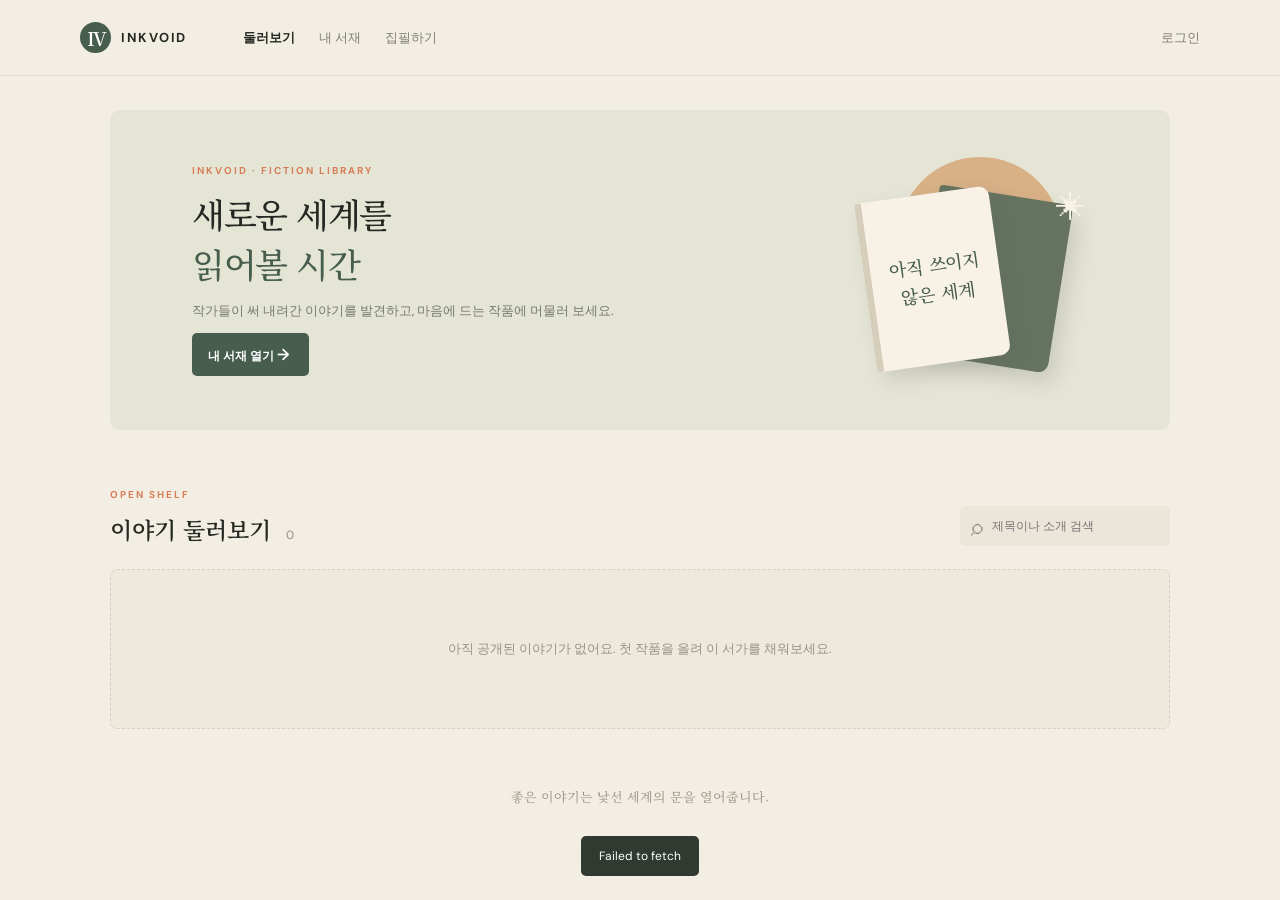
==== frontend/index.html @ 1059f3dc "Initial INKVOID writing site" ====
<!doctype html>
<html lang="ko">
<head>
  <meta charset="utf-8">
  <meta name="viewport" content="width=device-width,initial-scale=1">
  <meta name="theme-color" content="#f3eee4">
  <title>INKVOID — Stories in the dark</title>
  <link rel="preconnect" href="https://fonts.googleapis.com">
  <link rel="preconnect" href="https://fonts.gstatic.com" crossorigin>
  <link href="https://fonts.googleapis.com/css2?family=DM+Sans:wght@400;500;600;700&family=Noto+Serif+KR:wght@400;500;600;700&display=swap" rel="stylesheet">
  <link rel="stylesheet" href="style.css">
</head>
<body>
  <header class="topbar">
    <a class="brand" href="#" onclick="showExplore();return false"><span class="brand-mark">IV</span><span>INKVOID</span></a>
    <nav><button class="nav-link active" id="exploreNav" onclick="showExplore()">둘러보기</button><button class="nav-link" id="libraryNav" onclick="showLibrary()">내 서재</button><button class="nav-link" onclick="newWork()">집필하기</button></nav>
    <div class="account"><span id="userName"></span><button class="quiet-button" id="loginButton" onclick="showLogin()">로그인</button><button class="quiet-button" id="logoutButton" onclick="logout()" hidden>로그아웃</button></div>
  </header>
  <main>
    <section id="explorePage" class="page">
      <div class="hero explore-hero"><div><p class="eyebrow">INKVOID · FICTION LIBRARY</p><h1>새로운 세계를<br><em>읽어볼 시간</em></h1><p class="hero-copy">작가들이 써 내려간 이야기를 발견하고, 마음에 드는 작품에 머물러 보세요.</p><button class="primary-button" onclick="showLibrary()">내 서재 열기 <span>→</span></button></div><div class="hero-art" aria-hidden="true"><div class="sun"></div><div class="book book-back"></div><div class="book book-front"><span>아직 쓰이지<br>않은 세계</span></div><span class="spark spark-one">✳</span><span class="spark spark-two">✦</span></div></div>
      <div class="library-head"><div><p class="eyebrow">OPEN SHELF</p><h2>이야기 둘러보기 <span id="publicCount">0</span></h2></div><div class="library-tools"><label class="searchbox"><span>⌕</span><input id="exploreSearch" placeholder="제목이나 소개 검색" oninput="renderExplore()"></label></div></div>
      <div id="publicGrid" class="work-grid"><div class="empty-state">이야기를 불러오는 중…</div></div>
      <footer class="footnote">좋은 이야기는 낯선 세계의 문을 열어줍니다.</footer>
    </section>

    <section id="libraryPage" class="page" hidden>
      <div class="hero"><div><p class="eyebrow">YOUR WRITING ROOM</p><h1>이야기가 자라는<br><em>나만의 서재</em></h1><p class="hero-copy">떠오른 문장을 붙잡고, 한 장씩 이야기를 완성해 보세요.</p></div><div class="hero-art" aria-hidden="true"><div class="sun"></div><div class="book book-back"></div><div class="book book-front"><span>오늘의<br>첫 문장</span></div><span class="spark spark-one">✳</span><span class="spark spark-two">✦</span></div></div>
      <div class="library-head"><div><p class="eyebrow">LIBRARY</p><h2>작품 서재 <span id="workCount">0</span></h2></div><div class="library-tools"><label class="searchbox"><span>⌕</span><input id="searchInput" placeholder="작품 제목 검색" oninput="renderLibrary()"></label><button class="primary-button" onclick="newWork()"><span>＋</span> 새 작품</button></div></div>
      <div id="workGrid" class="work-grid"><div class="empty-state">서재를 불러오는 중…</div></div>
      <footer class="footnote">천천히 써도 괜찮아요. 이야기는 자기만의 속도로 자랍니다.</footer>
    </section>

    <section id="readerPage" class="page reader-page" hidden>
      <div class="reader-top"><button class="back-link" onclick="showExplore()">← 둘러보기</button><span class="eyebrow">INKVOID READER</span></div>
      <div class="reader-heading"><p class="eyebrow" id="readerAuthor"></p><h1 id="readerTitle"></h1><p id="readerSummary"></p></div>
      <div class="reader-layout"><aside class="reader-chapters"><p class="eyebrow">CONTENTS</p><h3>목차</h3><div id="readerChapterList"></div></aside><article class="reader-paper"><p class="eyebrow" id="readerOrdinal"></p><h2 id="readerChapterTitle"></h2><div id="readerBody" class="reader-body"></div><div class="reader-pagination"><button class="secondary-button" id="previousChapter" onclick="moveChapter(-1)">← 이전 회차</button><button class="primary-button" id="nextChapter" onclick="moveChapter(1)">다음 회차 →</button></div></article></div>
    </section>

    <section id="editorPage" class="page editor-page" hidden>
      <div class="editor-top"><button class="back-link" onclick="showLibrary()">← 서재로</button><div class="save-state"><span class="save-dot"></span><span id="saveStatus">저장됨</span></div><button class="primary-button save-button" onclick="saveWork(true)">저장하기</button></div>
      <div class="editor-heading"><div><p class="eyebrow">WRITING DESK</p><input id="workTitle" class="work-title-input" placeholder="작품 제목" maxlength="200"><input id="workSummary" class="summary-input" placeholder="짧은 소개를 적어 보세요"></div><div class="word-stat"><strong id="wordCount">0</strong><span>글자</span></div></div>
      <div class="editor-layout">
        <aside class="chapter-panel"><div class="panel-heading"><div><p class="eyebrow">MANUSCRIPT</p><h3>목차</h3></div><button class="icon-button" aria-label="회차 추가" title="회차 추가" onclick="addChapter()">＋</button></div><div id="chapterList" class="chapter-list"></div><div class="chapter-tip">회차를 선택해 이야기를 이어 써보세요.</div></aside>
        <section class="writing-panel"><div class="writing-meta"><span id="chapterOrdinal">CHAPTER 01</span><span>·</span><span>초안</span></div><input id="chapterTitle" class="chapter-title-input" placeholder="이번 장의 제목"><textarea id="chapterBody" class="chapter-body" placeholder="이야기의 첫 문장을 적어 보세요.&#10;&#10;여기서는 당신의 상상력이 주인공입니다."></textarea><div class="editor-footer"><span>자동 저장 켜짐</span><span id="lastSaved"></span></div></section>
      </div>
    </section>

    <section id="loginPage" class="page login-page" hidden><button class="back-link" onclick="showExplore()">← 둘러보기</button><div class="login-card"><div class="brand-mark large">IV</div><p class="eyebrow">INKVOID WRITER</p><h1>다시, 이야기 속으로</h1><p>로그인해서 작품을 이어 써보세요.</p><label>닉네임<input id="loginNickname" maxlength="20" placeholder="닉네임"></label><label>비밀번호<input id="loginPassword" type="password" placeholder="비밀번호"></label><button class="primary-button full-button" onclick="login()">로그인</button><button class="text-button" onclick="registerUser()">계정이 없나요? 회원가입</button></div></section>
  </main>
  <div id="toast" class="toast" role="status" aria-live="polite"></div>
  <script src="script.js"></script>
</body>
</html>
---- frontend/style.css ----
:root{--paper:#f3eee4;--card:#fcfaf6;--ink:#252923;--muted:#858477;--line:#e7e0d5;--green:#475d4d;--green-dark:#344739;--orange:#d67d57;--serif:"Noto Serif KR",Georgia,serif;--sans:"DM Sans","Noto Sans KR",sans-serif}*{box-sizing:border-box}body{margin:0;background:var(--paper);color:var(--ink);font-family:var(--sans);min-height:100vh}[hidden]{display:none!important}button,input,textarea{font:inherit}button{cursor:pointer;border:0}.topbar{height:76px;padding:0 max(calc((100vw - 1120px)/2),32px);display:flex;align-items:center;border-bottom:1px solid rgba(92,84,68,.12);gap:56px}.brand{color:var(--ink);text-decoration:none;display:flex;align-items:center;gap:10px;font-size:13px;font-weight:700;letter-spacing:1.5px}.brand-mark{display:grid;place-items:center;width:31px;height:31px;border-radius:50%;background:var(--green);color:#fff;font:600 19px var(--serif);letter-spacing:-2px}.topbar nav{display:flex;gap:24px}.nav-link,.quiet-button{background:none;color:#817f73;font-size:13px;padding:10px 0}.nav-link.active{color:var(--ink);font-weight:700}.account{margin-left:auto;display:flex;gap:14px;align-items:center;font-size:12px;color:var(--muted)}main{max-width:1120px;margin:0 auto;padding:0 30px}.page{padding-bottom:50px}.hero{min-height:320px;margin-top:34px;border-radius:10px;background:#e5e5d5;display:flex;align-items:center;justify-content:space-between;padding:44px 82px;overflow:hidden;position:relative}.eyebrow{font-size:10px;letter-spacing:2px;font-weight:700;color:var(--orange);margin:0 0 12px}.hero h1,.login-card h1{font:500 34px/1.48 var(--serif);letter-spacing:-1.5px;margin:0}.hero h1 em{color:var(--green);font-style:normal}.hero-copy{color:#77796e;font-size:13px;margin-top:13px}.hero-art{width:260px;height:230px;position:relative}.sun{width:164px;height:164px;background:#d8a879;border-radius:50%;position:absolute;top:2px;right:26px;opacity:.85}.book{position:absolute;bottom:21px;width:135px;height:170px;border-radius:4px 10px 10px 4px;box-shadow:8px 10px 20px #6663}.book-back{right:27px;background:#65735f;transform:rotate(9deg)}.book-front{right:88px;background:#f8f2e6;transform:rotate(-8deg);display:flex;align-items:center;justify-content:center;text-align:center;color:#475d4d;font:500 18px/1.6 var(--serif);border-left:7px solid #d7cdbb}.spark{position:absolute;color:#f8f2e6}.spark-one{font-size:30px;right:2px;top:33px}.spark-two{font-size:21px;left:44px;top:45px}.library-head{display:flex;align-items:end;justify-content:space-between;margin:58px 0 23px}.library-head h2{font:600 23px var(--serif);margin:0}.library-head h2 span{font:500 12px var(--sans);color:#a29b8d;margin-left:8px}.library-tools{display:flex;gap:10px}.searchbox{height:40px;width:210px;display:flex;align-items:center;gap:7px;padding:0 11px;background:#ebe5da;border-radius:5px;color:#918a7d}.searchbox span{font-size:23px}.searchbox input{width:100%;border:0;outline:0;background:transparent;font-size:12px;color:var(--ink)}.primary-button{background:var(--green);color:#fff;border-radius:5px;padding:11px 16px;font-size:12px;font-weight:600;transition:background .15s}.primary-button:hover{background:var(--green-dark)}.primary-button span{font-size:16px;margin-right:4px}.work-grid{display:grid;grid-template-columns:repeat(3,1fr);gap:18px}.work-card{position:relative;min-height:218px;padding:23px;background:var(--card);border:1px solid #e9e3d9;border-radius:7px;cursor:pointer;transition:transform .18s,box-shadow .18s}.work-card:hover{transform:translateY(-3px);box-shadow:0 12px 25px #645c4d14}.work-cover{height:74px;margin:-23px -23px 19px;border-radius:7px 7px 0 0;background:#dce2d4;position:relative;overflow:hidden}.work-cover:after{content:"";position:absolute;width:100px;height:100px;border:1px solid #ffffff66;transform:rotate(40deg);right:28px;top:18px}.cover-1{background:#d8dfd3}.cover-2{background:#e8d8c9}.cover-3{background:#d9dce3}.cover-4{background:#e8dfb9}.cover-5{background:#e5d9df}.work-card h3{font:600 17px var(--serif);margin:0 0 8px}.work-card p{font-size:12px;line-height:1.7;color:#878477;margin:0;display:-webkit-box;-webkit-line-clamp:2;-webkit-box-orient:vertical;overflow:hidden}.work-meta{display:flex;justify-content:space-between;margin-top:18px;font-size:10px;color:#a39d91}.work-meta strong{font-weight:500;color:#64745f}.empty-state{grid-column:1/-1;text-align:center;padding:70px 20px;color:#989284;background:#eee8dd;border:1px dashed #d8d0c4;border-radius:7px;font-size:13px}.footnote{text-align:center;margin:58px 0 20px;font:13px var(--serif);color:#989284}.editor-page{padding-top:22px}.editor-top{display:flex;align-items:center;gap:20px;border-bottom:1px solid var(--line);padding-bottom:18px}.back-link{background:none;color:#77796e;font-size:12px;padding:8px 0}.save-state{margin-left:auto;color:#858477;font-size:11px;display:flex;align-items:center;gap:7px}.save-dot{width:6px;height:6px;background:#78916e;border-radius:50%}.save-button{padding:9px 17px}.editor-heading{display:flex;justify-content:space-between;align-items:end;padding:32px 0 25px}.work-title-input{display:block;width:min(650px,75vw);border:0;outline:0;background:transparent;font:600 29px var(--serif);color:var(--ink);padding:0;margin:0 0 11px}.summary-input{width:min(650px,75vw);border:0;outline:0;background:transparent;font-size:12px;color:#888476}.word-stat{text-align:right;color:#999385;font-size:11px}.word-stat strong{display:block;color:var(--green);font:500 24px var(--sans)}.editor-layout{display:grid;grid-template-columns:245px 1fr;min-height:560px;border:1px solid #e4ddd1;border-radius:8px;overflow:hidden;background:var(--card)}.chapter-panel{background:#f8f4ec;border-right:1px solid var(--line);padding:22px 16px;display:flex;flex-direction:column}.panel-heading{display:flex;align-items:center;justify-content:space-between;padding:0 5px 15px}.panel-heading .eyebrow{margin-bottom:5px;font-size:9px}.panel-heading h3{font:600 16px var(--serif);margin:0}.icon-button{width:29px;height:29px;border:1px solid #d8d2c7;background:transparent;border-radius:50%;color:var(--green);font-size:18px}.chapter-list{display:flex;flex-direction:column;gap:4px}.chapter-item{display:flex;align-items:center;gap:8px;border-radius:4px;padding:10px 8px;color:#817e73;cursor:pointer}.chapter-item:hover,.chapter-item.selected{background:#e9e8dd;color:var(--green)}.chapter-number{font-size:9px;letter-spacing:.8px;color:#aaa392}.chapter-name{font:12px var(--serif);white-space:nowrap;overflow:hidden;text-overflow:ellipsis}.chapter-tip{margin-top:auto;padding:13px 5px 0;border-top:1px solid var(--line);font-size:10px;line-height:1.7;color:#a39d90}.writing-panel{display:flex;flex-direction:column;padding:34px 55px 18px}.writing-meta{display:flex;gap:8px;align-items:center;font-size:9px;letter-spacing:1.2px;color:#aaa08f}.writing-meta span:first-child{color:var(--orange);font-weight:700}.chapter-title-input{border:0;outline:0;background:transparent;font:500 21px var(--serif);padding:17px 0 22px;color:var(--ink)}.chapter-body{border:0;outline:0;resize:vertical;flex:1;min-height:390px;background:transparent;color:#373a34;font:15px/2.05 var(--serif);letter-spacing:.1px}.chapter-body::placeholder{color:#c3bdb1}.editor-footer{display:flex;justify-content:space-between;border-top:1px solid #eee9e0;padding-top:12px;color:#aaa393;font-size:10px}.login-page{min-height:calc(100vh - 76px);padding-top:25px}.login-card{max-width:390px;margin:45px auto;background:var(--card);padding:42px;border:1px solid #e7e0d5;border-radius:8px;text-align:center}.brand-mark.large{margin:0 auto 20px;width:42px;height:42px;font-size:25px}.login-card h1{font-size:23px}.login-card>p:not(.eyebrow){font-size:12px;color:#8d897d;margin:10px 0 25px}.login-card label{display:block;text-align:left;font-size:11px;color:#777366;margin-top:15px}.login-card label input{display:block;width:100%;border:1px solid var(--line);background:#fffdf9;border-radius:4px;padding:12px;margin-top:7px;outline-color:#81927f;font-size:13px}.full-button{width:100%;margin-top:22px}.text-button{margin-top:15px;background:none;color:#878477;font-size:11px}.toast{position:fixed;bottom:24px;left:50%;transform:translate(-50%,20px);opacity:0;background:#303a31;color:white;padding:12px 18px;border-radius:5px;font-size:12px;pointer-events:none;transition:.2s;z-index:10}.toast.visible{opacity:1;transform:translate(-50%,0)}@media(max-width:760px){.topbar{height:64px;padding:0 18px;gap:25px}.brand{font-size:11px;letter-spacing:.8px}.topbar nav{gap:13px}.nav-link,.quiet-button{font-size:11px}main{padding:0 16px}.hero{padding:35px 28px;min-height:275px}.hero h1{font-size:26px}.hero-art{position:absolute;right:-37px;bottom:-12px;transform:scale(.72);transform-origin:bottom right;opacity:.8}.hero-copy{max-width:220px;font-size:11px;line-height:1.8}.library-head{margin-top:40px;align-items:start;gap:15px;flex-direction:column}.library-tools{width:100%}.searchbox{flex:1}.work-grid{grid-template-columns:repeat(2,1fr);gap:12px}.work-card{padding:17px;min-height:205px}.work-cover{margin:-17px -17px 15px}.work-card h3{font-size:15px}.work-card p{font-size:11px}.editor-layout{grid-template-columns:1fr}.chapter-panel{border:0;border-bottom:1px solid var(--line);padding:13px}.panel-heading{padding-bottom:8px}.chapter-list{flex-direction:row;overflow-x:auto}.chapter-item{min-width:145px}.chapter-tip{display:none}.writing-panel{padding:27px 22px 16px}.chapter-body{min-height:50vh}.editor-heading{padding:26px 0 17px}.work-title-input{font-size:23px}.login-card{margin-top:35px;padding:32px 25px}}@media(max-width:430px){.work-grid{grid-template-columns:1fr}.work-card{min-height:190px}.account #userName{display:none}.hero-art{right:-62px;opacity:.62}}
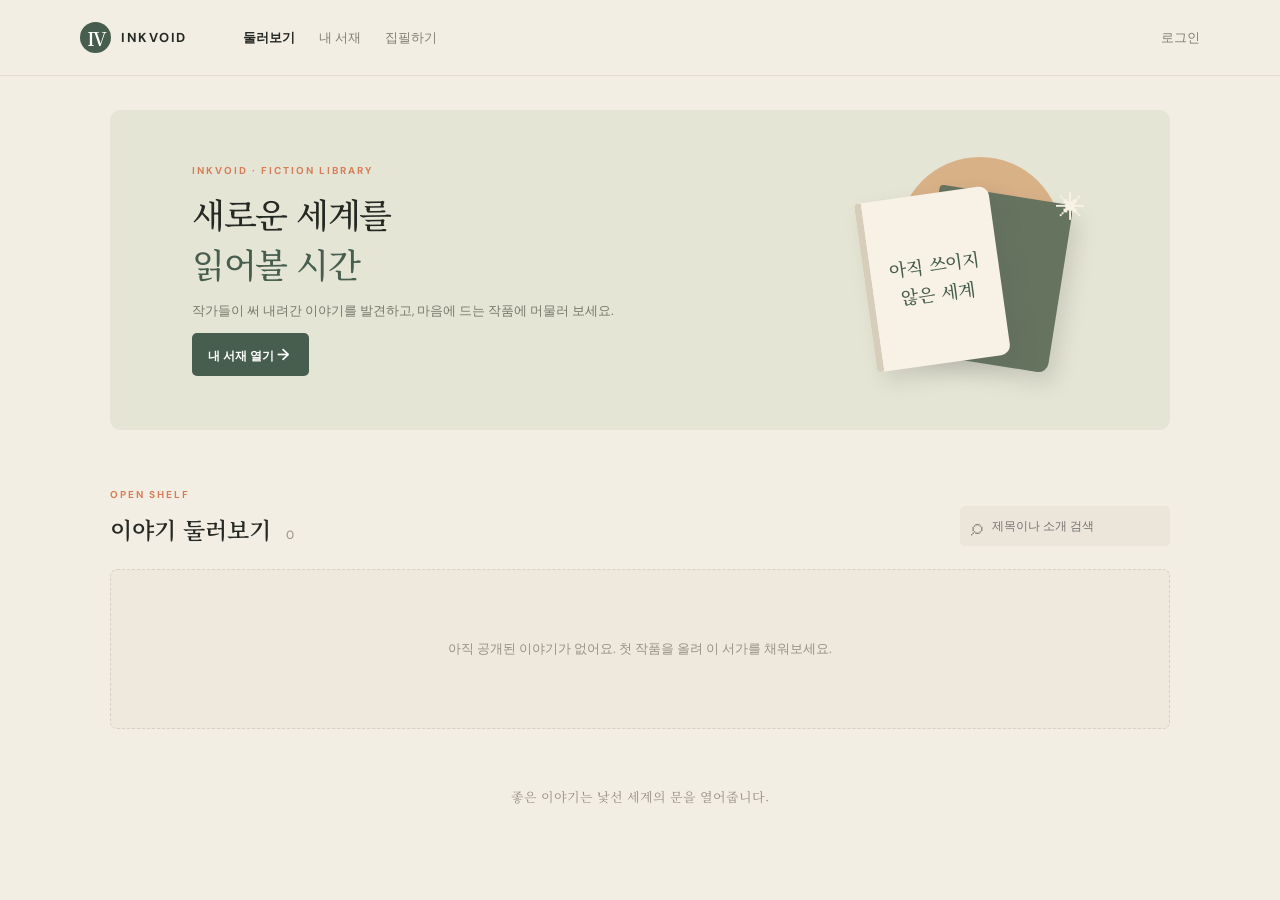
==== commit cdb21cf0: "Add story comments, likes, and banners" ====
--- a/frontend/index.html
+++ b/frontend/index.html
@@ -34,12 +34,16 @@
     <section id="readerPage" class="page reader-page" hidden>
       <div class="reader-top"><button class="back-link" onclick="showExplore()">← 둘러보기</button><span class="eyebrow">INKVOID READER</span></div>
       <div class="reader-heading"><p class="eyebrow" id="readerAuthor"></p><h1 id="readerTitle"></h1><p id="readerSummary"></p></div>
+      <div id="readerBanner" class="reader-banner" hidden></div>
+      <div class="reader-actions"><button id="likeButton" class="like-button" onclick="toggleLike()">♡ 좋아요 <span id="likeCount">0</span></button></div>
       <div class="reader-layout"><aside class="reader-chapters"><p class="eyebrow">CONTENTS</p><h3>목차</h3><div id="readerChapterList"></div></aside><article class="reader-paper"><p class="eyebrow" id="readerOrdinal"></p><h2 id="readerChapterTitle"></h2><div id="readerBody" class="reader-body"></div><div class="reader-pagination"><button class="secondary-button" id="previousChapter" onclick="moveChapter(-1)">← 이전 회차</button><button class="primary-button" id="nextChapter" onclick="moveChapter(1)">다음 회차 →</button></div></article></div>
+      <section class="comments-section"><p class="eyebrow">AFTER THE STORY</p><h2>작품 댓글 <span id="commentCount">0</span></h2><div id="commentList" class="comment-list"><p class="empty-state">댓글을 불러오는 중…</p></div><div class="comment-form"><textarea id="commentInput" maxlength="1000" placeholder="이 작품에 대한 생각을 남겨보세요. (최대 1,000자)"></textarea><button class="primary-button" onclick="submitComment()">댓글 남기기</button></div><p class="comment-login-hint">댓글 작성과 삭제는 로그인 후 사용할 수 있어요.</p></section>
     </section>
 
     <section id="editorPage" class="page editor-page" hidden>
-      <div class="editor-top"><button class="back-link" onclick="showLibrary()">← 서재로</button><div class="save-state"><span class="save-dot"></span><span id="saveStatus">저장됨</span></div><button class="primary-button save-button" onclick="saveWork(true)">저장하기</button></div>
+      <div class="editor-top"><button class="back-link" onclick="showLibrary()">← 서재로</button><label class="publish-control"><input id="workPublicToggle" type="checkbox"><span>둘러보기에 공개</span></label><div class="save-state"><span class="save-dot"></span><span id="saveStatus">저장됨</span></div><button class="primary-button save-button" onclick="saveWork(true)">저장하기</button></div>
       <div class="editor-heading"><div><p class="eyebrow">WRITING DESK</p><input id="workTitle" class="work-title-input" placeholder="작품 제목" maxlength="200"><input id="workSummary" class="summary-input" placeholder="짧은 소개를 적어 보세요"></div><div class="word-stat"><strong id="wordCount">0</strong><span>글자</span></div></div>
+      <section class="banner-editor"><div id="bannerPreview" class="banner-preview"><span>작품 배너 이미지</span></div><div class="banner-tools"><label class="secondary-button banner-upload-button" for="bannerFile">배너 이미지 업로드</label><input id="bannerFile" type="file" accept="image/jpeg,image/png,image/webp,image/gif" hidden><span>JPG · PNG · WEBP · GIF / 최대 5MB</span></div></section>
       <div class="editor-layout">
         <aside class="chapter-panel"><div class="panel-heading"><div><p class="eyebrow">MANUSCRIPT</p><h3>목차</h3></div><button class="icon-button" aria-label="회차 추가" title="회차 추가" onclick="addChapter()">＋</button></div><div id="chapterList" class="chapter-list"></div><div class="chapter-tip">회차를 선택해 이야기를 이어 써보세요.</div></aside>
         <section class="writing-panel"><div class="writing-meta"><span id="chapterOrdinal">CHAPTER 01</span><span>·</span><span>초안</span></div><input id="chapterTitle" class="chapter-title-input" placeholder="이번 장의 제목"><textarea id="chapterBody" class="chapter-body" placeholder="이야기의 첫 문장을 적어 보세요.&#10;&#10;여기서는 당신의 상상력이 주인공입니다."></textarea><div class="editor-footer"><span>자동 저장 켜짐</span><span id="lastSaved"></span></div></section>
@@ -49,6 +53,7 @@
     <section id="loginPage" class="page login-page" hidden><button class="back-link" onclick="showExplore()">← 둘러보기</button><div class="login-card"><div class="brand-mark large">IV</div><p class="eyebrow">INKVOID WRITER</p><h1>다시, 이야기 속으로</h1><p>로그인해서 작품을 이어 써보세요.</p><label>닉네임<input id="loginNickname" maxlength="20" placeholder="닉네임"></label><label>비밀번호<input id="loginPassword" type="password" placeholder="비밀번호"></label><button class="primary-button full-button" onclick="login()">로그인</button><button class="text-button" onclick="registerUser()">계정이 없나요? 회원가입</button></div></section>
   </main>
   <div id="toast" class="toast" role="status" aria-live="polite"></div>
+  <script src="api-config.js"></script>
   <script src="script.js"></script>
 </body>
 </html>
--- a/frontend/style.css
+++ b/frontend/style.css
@@ -1 +1,4 @@
 :root{--paper:#f3eee4;--card:#fcfaf6;--ink:#252923;--muted:#858477;--line:#e7e0d5;--green:#475d4d;--green-dark:#344739;--orange:#d67d57;--serif:"Noto Serif KR",Georgia,serif;--sans:"DM Sans","Noto Sans KR",sans-serif}*{box-sizing:border-box}body{margin:0;background:var(--paper);color:var(--ink);font-family:var(--sans);min-height:100vh}[hidden]{display:none!important}button,input,textarea{font:inherit}button{cursor:pointer;border:0}.topbar{height:76px;padding:0 max(calc((100vw - 1120px)/2),32px);display:flex;align-items:center;border-bottom:1px solid rgba(92,84,68,.12);gap:56px}.brand{color:var(--ink);text-decoration:none;display:flex;align-items:center;gap:10px;font-size:13px;font-weight:700;letter-spacing:1.5px}.brand-mark{display:grid;place-items:center;width:31px;height:31px;border-radius:50%;background:var(--green);color:#fff;font:600 19px var(--serif);letter-spacing:-2px}.topbar nav{display:flex;gap:24px}.nav-link,.quiet-button{background:none;color:#817f73;font-size:13px;padding:10px 0}.nav-link.active{color:var(--ink);font-weight:700}.account{margin-left:auto;display:flex;gap:14px;align-items:center;font-size:12px;color:var(--muted)}main{max-width:1120px;margin:0 auto;padding:0 30px}.page{padding-bottom:50px}.hero{min-height:320px;margin-top:34px;border-radius:10px;background:#e5e5d5;display:flex;align-items:center;justify-content:space-between;padding:44px 82px;overflow:hidden;position:relative}.eyebrow{font-size:10px;letter-spacing:2px;font-weight:700;color:var(--orange);margin:0 0 12px}.hero h1,.login-card h1{font:500 34px/1.48 var(--serif);letter-spacing:-1.5px;margin:0}.hero h1 em{color:var(--green);font-style:normal}.hero-copy{color:#77796e;font-size:13px;margin-top:13px}.hero-art{width:260px;height:230px;position:relative}.sun{width:164px;height:164px;background:#d8a879;border-radius:50%;position:absolute;top:2px;right:26px;opacity:.85}.book{position:absolute;bottom:21px;width:135px;height:170px;border-radius:4px 10px 10px 4px;box-shadow:8px 10px 20px #6663}.book-back{right:27px;background:#65735f;transform:rotate(9deg)}.book-front{right:88px;background:#f8f2e6;transform:rotate(-8deg);display:flex;align-items:center;justify-content:center;text-align:center;color:#475d4d;font:500 18px/1.6 var(--serif);border-left:7px solid #d7cdbb}.spark{position:absolute;color:#f8f2e6}.spark-one{font-size:30px;right:2px;top:33px}.spark-two{font-size:21px;left:44px;top:45px}.library-head{display:flex;align-items:end;justify-content:space-between;margin:58px 0 23px}.library-head h2{font:600 23px var(--serif);margin:0}.library-head h2 span{font:500 12px var(--sans);color:#a29b8d;margin-left:8px}.library-tools{display:flex;gap:10px}.searchbox{height:40px;width:210px;display:flex;align-items:center;gap:7px;padding:0 11px;background:#ebe5da;border-radius:5px;color:#918a7d}.searchbox span{font-size:23px}.searchbox input{width:100%;border:0;outline:0;background:transparent;font-size:12px;color:var(--ink)}.primary-button{background:var(--green);color:#fff;border-radius:5px;padding:11px 16px;font-size:12px;font-weight:600;transition:background .15s}.primary-button:hover{background:var(--green-dark)}.primary-button span{font-size:16px;margin-right:4px}.work-grid{display:grid;grid-template-columns:repeat(3,1fr);gap:18px}.work-card{position:relative;min-height:218px;padding:23px;background:var(--card);border:1px solid #e9e3d9;border-radius:7px;cursor:pointer;transition:transform .18s,box-shadow .18s}.work-card:hover{transform:translateY(-3px);box-shadow:0 12px 25px #645c4d14}.work-cover{height:74px;margin:-23px -23px 19px;border-radius:7px 7px 0 0;background:#dce2d4;position:relative;overflow:hidden}.work-cover:after{content:"";position:absolute;width:100px;height:100px;border:1px solid #ffffff66;transform:rotate(40deg);right:28px;top:18px}.cover-1{background:#d8dfd3}.cover-2{background:#e8d8c9}.cover-3{background:#d9dce3}.cover-4{background:#e8dfb9}.cover-5{background:#e5d9df}.work-card h3{font:600 17px var(--serif);margin:0 0 8px}.work-card p{font-size:12px;line-height:1.7;color:#878477;margin:0;display:-webkit-box;-webkit-line-clamp:2;-webkit-box-orient:vertical;overflow:hidden}.work-meta{display:flex;justify-content:space-between;margin-top:18px;font-size:10px;color:#a39d91}.work-meta strong{font-weight:500;color:#64745f}.empty-state{grid-column:1/-1;text-align:center;padding:70px 20px;color:#989284;background:#eee8dd;border:1px dashed #d8d0c4;border-radius:7px;font-size:13px}.footnote{text-align:center;margin:58px 0 20px;font:13px var(--serif);color:#989284}.editor-page{padding-top:22px}.editor-top{display:flex;align-items:center;gap:20px;border-bottom:1px solid var(--line);padding-bottom:18px}.back-link{background:none;color:#77796e;font-size:12px;padding:8px 0}.save-state{margin-left:auto;color:#858477;font-size:11px;display:flex;align-items:center;gap:7px}.save-dot{width:6px;height:6px;background:#78916e;border-radius:50%}.save-button{padding:9px 17px}.editor-heading{display:flex;justify-content:space-between;align-items:end;padding:32px 0 25px}.work-title-input{display:block;width:min(650px,75vw);border:0;outline:0;background:transparent;font:600 29px var(--serif);color:var(--ink);padding:0;margin:0 0 11px}.summary-input{width:min(650px,75vw);border:0;outline:0;background:transparent;font-size:12px;color:#888476}.word-stat{text-align:right;color:#999385;font-size:11px}.word-stat strong{display:block;color:var(--green);font:500 24px var(--sans)}.editor-layout{display:grid;grid-template-columns:245px 1fr;min-height:560px;border:1px solid #e4ddd1;border-radius:8px;overflow:hidden;background:var(--card)}.chapter-panel{background:#f8f4ec;border-right:1px solid var(--line);padding:22px 16px;display:flex;flex-direction:column}.panel-heading{display:flex;align-items:center;justify-content:space-between;padding:0 5px 15px}.panel-heading .eyebrow{margin-bottom:5px;font-size:9px}.panel-heading h3{font:600 16px var(--serif);margin:0}.icon-button{width:29px;height:29px;border:1px solid #d8d2c7;background:transparent;border-radius:50%;color:var(--green);font-size:18px}.chapter-list{display:flex;flex-direction:column;gap:4px}.chapter-item{display:flex;align-items:center;gap:8px;border-radius:4px;padding:10px 8px;color:#817e73;cursor:pointer}.chapter-item:hover,.chapter-item.selected{background:#e9e8dd;color:var(--green)}.chapter-number{font-size:9px;letter-spacing:.8px;color:#aaa392}.chapter-name{font:12px var(--serif);white-space:nowrap;overflow:hidden;text-overflow:ellipsis}.chapter-tip{margin-top:auto;padding:13px 5px 0;border-top:1px solid var(--line);font-size:10px;line-height:1.7;color:#a39d90}.writing-panel{display:flex;flex-direction:column;padding:34px 55px 18px}.writing-meta{display:flex;gap:8px;align-items:center;font-size:9px;letter-spacing:1.2px;color:#aaa08f}.writing-meta span:first-child{color:var(--orange);font-weight:700}.chapter-title-input{border:0;outline:0;background:transparent;font:500 21px var(--serif);padding:17px 0 22px;color:var(--ink)}.chapter-body{border:0;outline:0;resize:vertical;flex:1;min-height:390px;background:transparent;color:#373a34;font:15px/2.05 var(--serif);letter-spacing:.1px}.chapter-body::placeholder{color:#c3bdb1}.editor-footer{display:flex;justify-content:space-between;border-top:1px solid #eee9e0;padding-top:12px;color:#aaa393;font-size:10px}.login-page{min-height:calc(100vh - 76px);padding-top:25px}.login-card{max-width:390px;margin:45px auto;background:var(--card);padding:42px;border:1px solid #e7e0d5;border-radius:8px;text-align:center}.brand-mark.large{margin:0 auto 20px;width:42px;height:42px;font-size:25px}.login-card h1{font-size:23px}.login-card>p:not(.eyebrow){font-size:12px;color:#8d897d;margin:10px 0 25px}.login-card label{display:block;text-align:left;font-size:11px;color:#777366;margin-top:15px}.login-card label input{display:block;width:100%;border:1px solid var(--line);background:#fffdf9;border-radius:4px;padding:12px;margin-top:7px;outline-color:#81927f;font-size:13px}.full-button{width:100%;margin-top:22px}.text-button{margin-top:15px;background:none;color:#878477;font-size:11px}.toast{position:fixed;bottom:24px;left:50%;transform:translate(-50%,20px);opacity:0;background:#303a31;color:white;padding:12px 18px;border-radius:5px;font-size:12px;pointer-events:none;transition:.2s;z-index:10}.toast.visible{opacity:1;transform:translate(-50%,0)}@media(max-width:760px){.topbar{height:64px;padding:0 18px;gap:25px}.brand{font-size:11px;letter-spacing:.8px}.topbar nav{gap:13px}.nav-link,.quiet-button{font-size:11px}main{padding:0 16px}.hero{padding:35px 28px;min-height:275px}.hero h1{font-size:26px}.hero-art{position:absolute;right:-37px;bottom:-12px;transform:scale(.72);transform-origin:bottom right;opacity:.8}.hero-copy{max-width:220px;font-size:11px;line-height:1.8}.library-head{margin-top:40px;align-items:start;gap:15px;flex-direction:column}.library-tools{width:100%}.searchbox{flex:1}.work-grid{grid-template-columns:repeat(2,1fr);gap:12px}.work-card{padding:17px;min-height:205px}.work-cover{margin:-17px -17px 15px}.work-card h3{font-size:15px}.work-card p{font-size:11px}.editor-layout{grid-template-columns:1fr}.chapter-panel{border:0;border-bottom:1px solid var(--line);padding:13px}.panel-heading{padding-bottom:8px}.chapter-list{flex-direction:row;overflow-x:auto}.chapter-item{min-width:145px}.chapter-tip{display:none}.writing-panel{padding:27px 22px 16px}.chapter-body{min-height:50vh}.editor-heading{padding:26px 0 17px}.work-title-input{font-size:23px}.login-card{margin-top:35px;padding:32px 25px}}@media(max-width:430px){.work-grid{grid-template-columns:1fr}.work-card{min-height:190px}.account #userName{display:none}.hero-art{right:-62px;opacity:.62}}
+
+.publish-control{display:flex;align-items:center;gap:8px;color:#687365;font-size:11px;white-space:nowrap}.publish-control input{accent-color:var(--green);width:15px;height:15px}.visibility-tag{border-radius:12px;padding:4px 8px;font-size:9px!important}.visibility-tag.published{background:#e4eadf;color:#475d4d!important}.visibility-tag.draft{background:#efe7da;color:#99856a!important}
+.reader-banner{height:280px;margin:24px 0 12px;border-radius:8px;background-color:#e7e0d5;background-size:cover;background-position:center}.reader-actions{display:flex;justify-content:flex-end;margin:8px 0 18px}.like-button{border:1px solid #e4d4ce;border-radius:20px;padding:10px 17px;background:#fffaf7;color:#805e57;font-size:13px}.like-button.liked{background:#f7e7e4;color:#b44b50}.like-button span{margin-left:7px}.comments-section{max-width:780px;margin:50px auto 0;padding-top:30px;border-top:1px solid var(--line)}.comments-section h2{font:600 21px var(--serif);margin:0 0 20px}.comments-section h2 span{font:12px var(--sans);color:var(--muted)}.comment-list{display:grid;gap:10px}.comment{padding:15px 17px;background:var(--card);border:1px solid var(--line);border-radius:6px}.comment-meta{display:flex;align-items:center;gap:10px;font-size:11px;color:var(--muted)}.comment-meta strong{color:var(--ink)}.comment-meta time{font-size:10px}.comment-delete{margin-left:auto;background:none;color:#a77;font-size:10px}.comment p{margin:10px 0 0;font-size:13px;line-height:1.8;white-space:pre-wrap;overflow-wrap:anywhere}.comment-form{display:flex;align-items:stretch;gap:10px;margin-top:16px}.comment-form textarea{flex:1;min-height:82px;padding:12px;border:1px solid var(--line);border-radius:5px;resize:vertical;background:var(--card);font-size:12px}.comment-login-hint{font-size:10px;color:var(--muted)}.banner-editor{display:flex;align-items:center;gap:18px;margin:0 0 24px;padding:14px;background:#eee9df;border-radius:7px}.banner-preview{width:220px;height:76px;display:grid;place-items:center;border-radius:5px;background:#e0d8c9;color:#928b7e;font-size:11px;background-size:cover;background-position:center}.banner-preview.has-image span{display:none}.banner-tools{display:flex;align-items:center;gap:12px;flex-wrap:wrap}.banner-tools>span{font-size:10px;color:var(--muted)}.banner-upload-button{background:#f9f6f0;color:var(--green);padding:10px 13px;cursor:pointer}.work-cover[style*="background-image"]{background-size:cover;background-position:center}.reader-heading{margin-top:24px}@media(max-width:760px){.reader-banner{height:190px}.banner-editor{align-items:flex-start;flex-direction:column}.banner-preview{width:100%;height:130px}.editor-top{gap:10px}.publish-control{font-size:10px}}
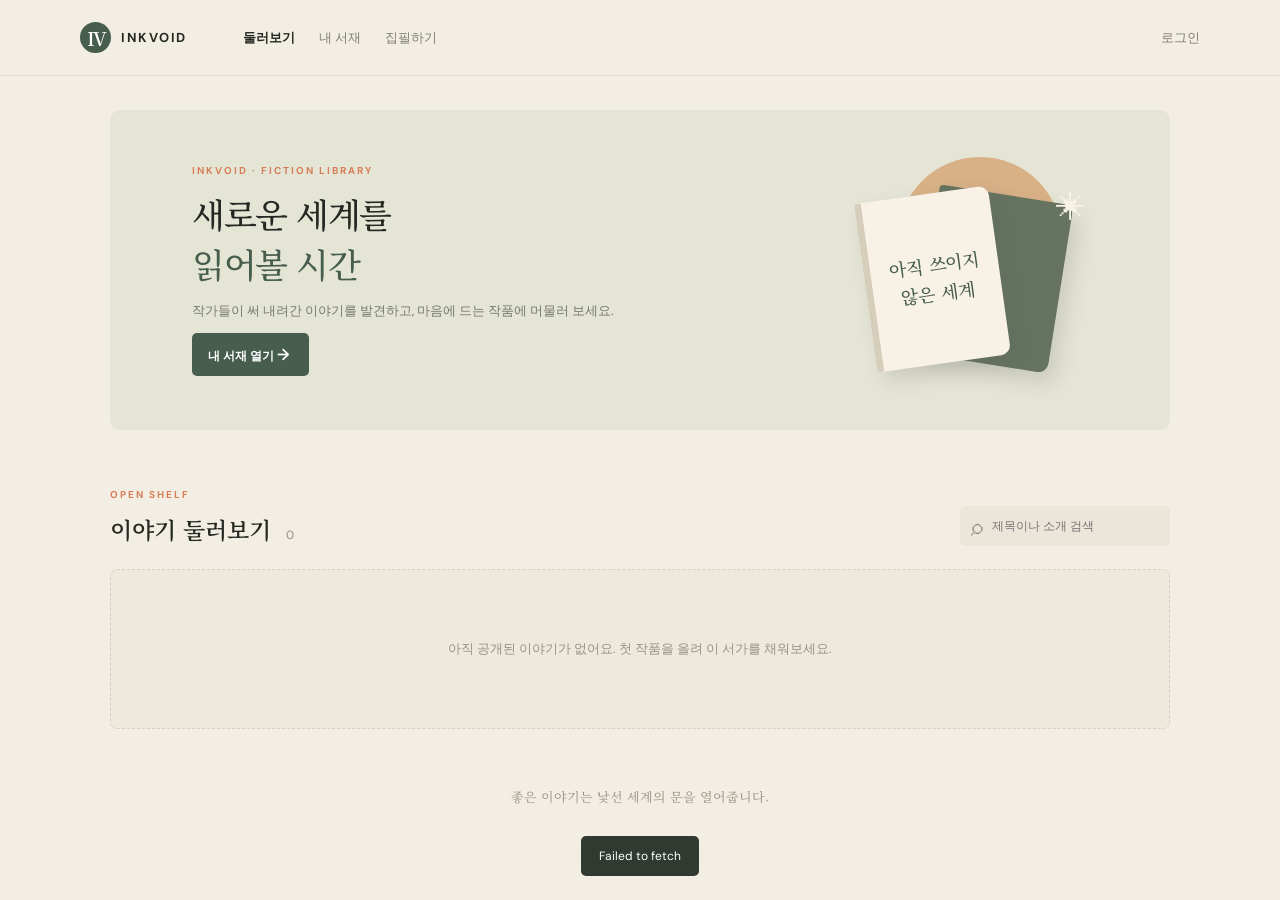
==== commit b47bf238: "Add admin dashboard UI" ====
--- a/frontend/index.html
+++ b/frontend/index.html
@@ -13,7 +13,7 @@
 <body>
   <header class="topbar">
     <a class="brand" href="#" onclick="showExplore();return false"><span class="brand-mark">IV</span><span>INKVOID</span></a>
-    <nav><button class="nav-link active" id="exploreNav" onclick="showExplore()">둘러보기</button><button class="nav-link" id="libraryNav" onclick="showLibrary()">내 서재</button><button class="nav-link" onclick="newWork()">집필하기</button></nav>
+    <nav><button class="nav-link active" id="exploreNav" onclick="showExplore()">둘러보기</button><button class="nav-link" id="libraryNav" onclick="showLibrary()">내 서재</button><button class="nav-link" onclick="newWork()">집필하기</button><button class="nav-link admin-nav" id="adminNav" onclick="showAdmin()" hidden>관리자</button></nav>
     <div class="account"><span id="userName"></span><button class="quiet-button" id="loginButton" onclick="showLogin()">로그인</button><button class="quiet-button" id="logoutButton" onclick="logout()" hidden>로그아웃</button></div>
   </header>
   <main>
@@ -51,6 +51,15 @@
     </section>
 
     <section id="loginPage" class="page login-page" hidden><button class="back-link" onclick="showExplore()">← 둘러보기</button><div class="login-card"><div class="brand-mark large">IV</div><p class="eyebrow">INKVOID WRITER</p><h1>다시, 이야기 속으로</h1><p>로그인해서 작품을 이어 써보세요.</p><label>닉네임<input id="loginNickname" maxlength="20" placeholder="닉네임"></label><label>비밀번호<input id="loginPassword" type="password" placeholder="비밀번호"></label><button class="primary-button full-button" onclick="login()">로그인</button><button class="text-button" onclick="registerUser()">계정이 없나요? 회원가입</button></div></section>
+
+    <section id="adminPage" class="page admin-page" hidden>
+      <div class="admin-heading"><div><p class="eyebrow">INKVOID CONTROL ROOM</p><h1>관리자 대시보드</h1><p>회원과 작품, 서비스 운영 규칙을 관리합니다.</p></div><button class="secondary-button" onclick="loadAdminData()">새로고침 ↻</button></div>
+      <div id="adminNotice" class="admin-notice" hidden></div>
+      <div class="admin-stats"><article><span>가입 회원</span><strong id="adminUserCount">—</strong></article><article><span>전체 작품</span><strong id="adminArticleCount">—</strong></article><article><span>공개 작품</span><strong id="adminPublicCount">—</strong></article><article><span>등록 금칙어</span><strong id="adminBannedCount">—</strong></article></div>
+      <section class="admin-panel"><div class="admin-panel-heading"><div><p class="eyebrow">COMMUNITY</p><h2>회원 관리</h2></div><span>관리자 지정과 계정 정지</span></div><div class="admin-table-wrap"><table class="admin-table"><thead><tr><th>ID</th><th>닉네임</th><th>가입일</th><th>상태</th><th>관리</th></tr></thead><tbody id="adminUsersBody"><tr><td colspan="5">불러오는 중…</td></tr></tbody></table></div></section>
+      <section class="admin-panel"><div class="admin-panel-heading"><div><p class="eyebrow">STORY ARCHIVE</p><h2>작품 관리</h2></div><span>공개·초안 전체 작품</span></div><div class="admin-table-wrap"><table class="admin-table"><thead><tr><th>ID</th><th>작품</th><th>작가</th><th>상태</th><th>등록일</th><th>관리</th></tr></thead><tbody id="adminArticlesBody"><tr><td colspan="6">불러오는 중…</td></tr></tbody></table></div></section>
+      <section class="admin-panel"><div class="admin-panel-heading"><div><p class="eyebrow">CONTENT RULES</p><h2>금칙어 관리</h2></div><span>등록된 단어는 신규 작품에 적용됩니다.</span></div><form class="banned-word-form" onsubmit="event.preventDefault();adminAddBannedWord()"><input id="adminBannedWordInput" maxlength="100" placeholder="추가할 금칙어"><button class="primary-button" type="submit">금칙어 추가</button></form><p class="admin-warning">금칙어를 추가하면 해당 단어가 포함된 기존 작품도 삭제될 수 있습니다.</p><div id="adminBannedWords" class="banned-word-list"><p class="empty-state">불러오는 중…</p></div></section>
+    </section>
   </main>
   <div id="toast" class="toast" role="status" aria-live="polite"></div>
   <script src="api-config.js"></script>
--- a/frontend/style.css
+++ b/frontend/style.css
@@ -2,3 +2,6 @@
 
 .publish-control{display:flex;align-items:center;gap:8px;color:#687365;font-size:11px;white-space:nowrap}.publish-control input{accent-color:var(--green);width:15px;height:15px}.visibility-tag{border-radius:12px;padding:4px 8px;font-size:9px!important}.visibility-tag.published{background:#e4eadf;color:#475d4d!important}.visibility-tag.draft{background:#efe7da;color:#99856a!important}
 .reader-banner{height:280px;margin:24px 0 12px;border-radius:8px;background-color:#e7e0d5;background-size:cover;background-position:center}.reader-actions{display:flex;justify-content:flex-end;margin:8px 0 18px}.like-button{border:1px solid #e4d4ce;border-radius:20px;padding:10px 17px;background:#fffaf7;color:#805e57;font-size:13px}.like-button.liked{background:#f7e7e4;color:#b44b50}.like-button span{margin-left:7px}.comments-section{max-width:780px;margin:50px auto 0;padding-top:30px;border-top:1px solid var(--line)}.comments-section h2{font:600 21px var(--serif);margin:0 0 20px}.comments-section h2 span{font:12px var(--sans);color:var(--muted)}.comment-list{display:grid;gap:10px}.comment{padding:15px 17px;background:var(--card);border:1px solid var(--line);border-radius:6px}.comment-meta{display:flex;align-items:center;gap:10px;font-size:11px;color:var(--muted)}.comment-meta strong{color:var(--ink)}.comment-meta time{font-size:10px}.comment-delete{margin-left:auto;background:none;color:#a77;font-size:10px}.comment p{margin:10px 0 0;font-size:13px;line-height:1.8;white-space:pre-wrap;overflow-wrap:anywhere}.comment-form{display:flex;align-items:stretch;gap:10px;margin-top:16px}.comment-form textarea{flex:1;min-height:82px;padding:12px;border:1px solid var(--line);border-radius:5px;resize:vertical;background:var(--card);font-size:12px}.comment-login-hint{font-size:10px;color:var(--muted)}.banner-editor{display:flex;align-items:center;gap:18px;margin:0 0 24px;padding:14px;background:#eee9df;border-radius:7px}.banner-preview{width:220px;height:76px;display:grid;place-items:center;border-radius:5px;background:#e0d8c9;color:#928b7e;font-size:11px;background-size:cover;background-position:center}.banner-preview.has-image span{display:none}.banner-tools{display:flex;align-items:center;gap:12px;flex-wrap:wrap}.banner-tools>span{font-size:10px;color:var(--muted)}.banner-upload-button{background:#f9f6f0;color:var(--green);padding:10px 13px;cursor:pointer}.work-cover[style*="background-image"]{background-size:cover;background-position:center}.reader-heading{margin-top:24px}@media(max-width:760px){.reader-banner{height:190px}.banner-editor{align-items:flex-start;flex-direction:column}.banner-preview{width:100%;height:130px}.editor-top{gap:10px}.publish-control{font-size:10px}}
+
+.admin-page{padding-top:36px}.admin-heading{display:flex;justify-content:space-between;align-items:center;margin-bottom:26px}.admin-heading h1{font:600 30px var(--serif);margin:0;color:var(--ink)}.admin-heading>div>p:last-child{font-size:12px;color:var(--muted)}.admin-stats{display:grid;grid-template-columns:repeat(4,1fr);gap:12px;margin-bottom:24px}.admin-stats article{padding:18px 20px;background:var(--card);border:1px solid var(--line);border-radius:7px}.admin-stats span{display:block;color:var(--muted);font-size:11px}.admin-stats strong{display:block;margin-top:8px;color:var(--green);font:600 25px var(--sans)}.admin-panel{margin:18px 0;padding:22px 24px;background:var(--card);border:1px solid var(--line);border-radius:8px}.admin-panel-heading{display:flex;justify-content:space-between;align-items:center;margin-bottom:18px}.admin-panel-heading .eyebrow{margin:0 0 5px}.admin-panel-heading h2{font:600 19px var(--serif);margin:0}.admin-panel-heading>span{font-size:10px;color:var(--muted)}.admin-table-wrap{width:100%;overflow-x:auto}.admin-table{width:100%;border-collapse:collapse;text-align:left;font-size:11px}.admin-table th{padding:10px 12px;color:#928b7e;font-size:10px;font-weight:500;border-bottom:1px solid var(--line);white-space:nowrap}.admin-table td{padding:13px 12px;border-bottom:1px solid #f0ece5;vertical-align:middle}.admin-table tr:last-child td{border-bottom:0}.admin-table td small{font-size:9px;color:var(--muted)}.admin-table td>strong,.admin-subtitle{display:block}.admin-subtitle{margin-top:4px;max-width:240px;overflow:hidden;text-overflow:ellipsis;white-space:nowrap}.admin-row-actions{display:flex;gap:6px;flex-wrap:wrap}.admin-action{padding:7px 9px;border-radius:4px;background:#e7ebe2;color:var(--green);font-size:10px;white-space:nowrap}.admin-action.muted{background:#f0ede7;color:#80796e}.admin-action.danger{background:#f6e8e3;color:#9a5e50}.admin-action:disabled{opacity:.45;cursor:not-allowed}.admin-badge{display:inline-block;padding:4px 8px;border-radius:20px;background:#eeeae2;color:#81796d;font-size:9px;white-space:nowrap}.admin-badge.admin{background:#e4eadf;color:#475d4d}.admin-badge.blocked{background:#f6e4e0;color:#a1564b}.admin-notice{margin-bottom:18px;padding:14px 16px;border:1px solid #e6c9bf;border-radius:6px;background:#fbefea;color:#95584e;font-size:12px}.banned-word-form{display:flex;gap:9px}.banned-word-form input{width:min(330px,65%);padding:10px 12px;border:1px solid var(--line);border-radius:5px;background:#fffdf9;font-size:12px}.admin-warning{font-size:10px;color:#a16c54}.banned-word-list{display:flex;gap:8px;flex-wrap:wrap;margin-top:16px}.banned-word-chip{display:inline-flex;align-items:center;gap:9px;padding:6px 10px;background:#f1eee7;border-radius:16px;color:#625f55;font-size:11px}.banned-word-chip button{background:none;color:#a37469;font-size:15px;line-height:1}.admin-empty{color:var(--muted);font-size:11px}.admin-nav{color:var(--green)!important;font-weight:700}
+@media(max-width:760px){.admin-page{padding-top:25px}.admin-heading{align-items:flex-start}.admin-heading h1{font-size:24px}.admin-stats{grid-template-columns:repeat(2,1fr)}.admin-panel{padding:17px 13px}.admin-panel-heading{align-items:flex-start;gap:10px}.admin-panel-heading>span{max-width:125px;text-align:right;line-height:1.6}.admin-table{min-width:610px}.topbar{gap:14px}.topbar nav{gap:9px;overflow-x:auto}.nav-link{white-space:nowrap}.admin-heading .secondary-button{font-size:10px;padding:9px}}
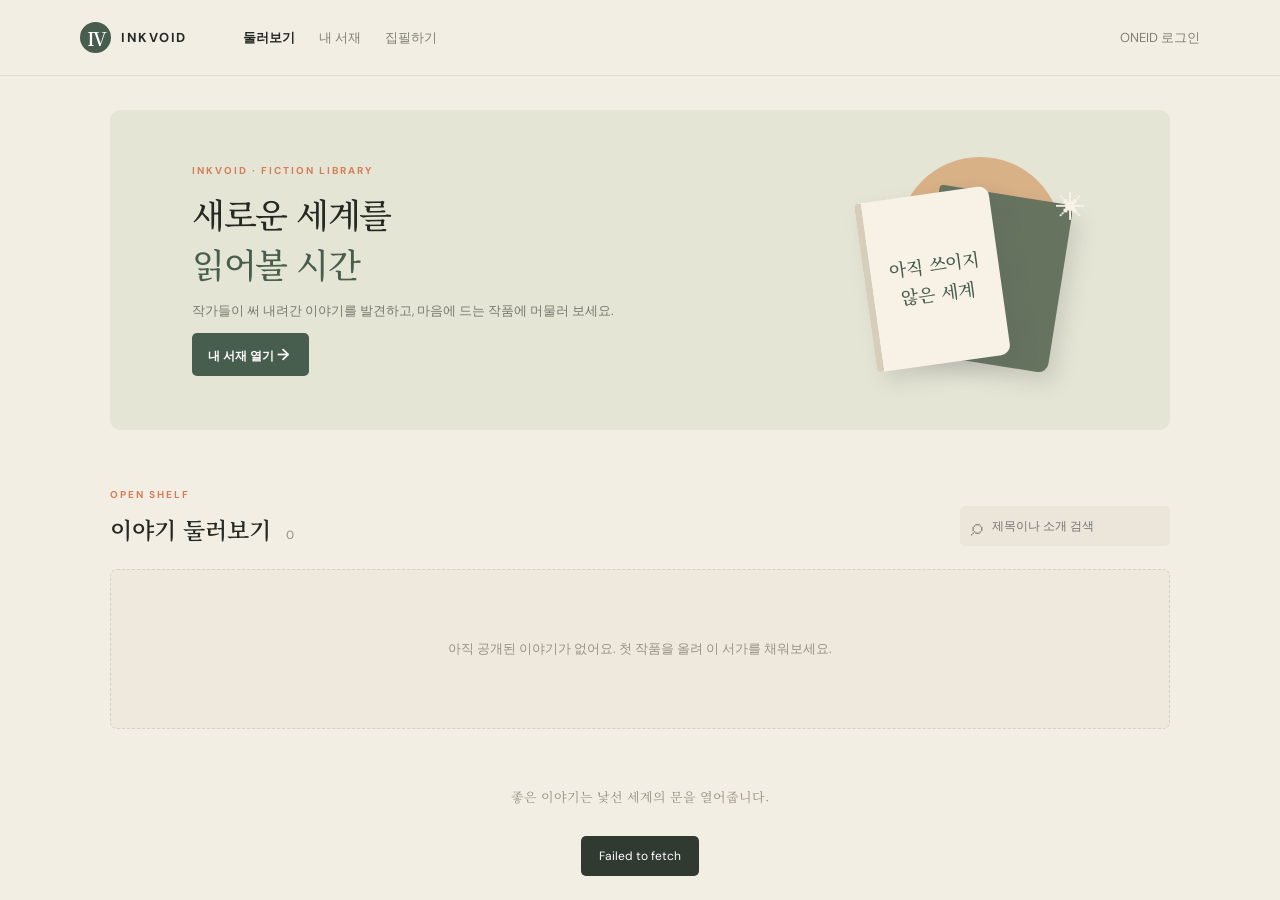
==== commit 217fa6b4: "Integrate ONEID SSO: seamless account creation, production auth defaults, and oneid-config" ====
--- a/frontend/index.html
+++ b/frontend/index.html
@@ -14,7 +14,7 @@
   <header class="topbar">
     <a class="brand" href="#" onclick="showExplore();return false"><span class="brand-mark">IV</span><span>INKVOID</span></a>
     <nav><button class="nav-link active" id="exploreNav" onclick="showExplore()">둘러보기</button><button class="nav-link" id="libraryNav" onclick="showLibrary()">내 서재</button><button class="nav-link" onclick="newWork()">집필하기</button><button class="nav-link admin-nav" id="adminNav" onclick="showAdmin()" hidden>관리자</button></nav>
-    <div class="account"><span id="userName"></span><button class="quiet-button" id="loginButton" onclick="showLogin()">로그인</button><button class="quiet-button" id="logoutButton" onclick="logout()" hidden>로그아웃</button></div>
+    <div class="account"><span id="userName"></span><button class="quiet-button" id="loginButton" onclick="beginOneIDLogin()">ONEID 로그인</button><button class="quiet-button" id="logoutButton" onclick="logout()" hidden>로그아웃</button></div>
   </header>
   <main>
     <section id="explorePage" class="page">
@@ -50,7 +50,7 @@
       </div>
     </section>
 
-    <section id="loginPage" class="page login-page" hidden><button class="back-link" onclick="showExplore()">← 둘러보기</button><div class="login-card"><div class="brand-mark large">IV</div><p class="eyebrow">INKVOID WRITER</p><h1>다시, 이야기 속으로</h1><p>로그인해서 작품을 이어 써보세요.</p><label>닉네임<input id="loginNickname" maxlength="20" placeholder="닉네임"></label><label>비밀번호<input id="loginPassword" type="password" placeholder="비밀번호"></label><button class="primary-button full-button" onclick="login()">로그인</button><button class="text-button" onclick="registerUser()">계정이 없나요? 회원가입</button></div></section>
+    <section id="loginPage" class="page login-page" hidden><button class="back-link" onclick="showExplore()">← 둘러보기</button><div class="login-card"><div class="brand-mark large">IV</div><p class="eyebrow">INKVOID WRITER</p><h1>다시, 이야기 속으로</h1><p>ONEID 공통 계정으로 로그인하세요.</p><button class="primary-button full-button" onclick="beginOneIDLogin()">ONEID로 로그인</button><section id="oneidMigrationPanel" hidden><hr><h2>기존 INKVOID 계정 연결</h2><p>이전 작품을 이어 쓰려면 예전 INKVOID 닉네임과 비밀번호를 한 번 입력하세요. 이 정보는 확인 후 저장하지 않습니다.</p><label>기존 닉네임<input id="legacyNickname" maxlength="20" autocomplete="username"></label><label>기존 비밀번호<input id="legacyPassword" type="password" autocomplete="current-password"></label><button class="secondary-button" onclick="linkLegacyAccount()">기존 계정 연결</button><button class="secondary-button" onclick="createOneIDSiteAccount()">새 INKVOID 계정으로 시작</button><p id="oneidLoginStatus" role="status" aria-live="polite"></p></section></div></section>
 
     <section id="adminPage" class="page admin-page" hidden>
       <div class="admin-heading"><div><p class="eyebrow">INKVOID CONTROL ROOM</p><h1>관리자 대시보드</h1><p>회원과 작품, 서비스 운영 규칙을 관리합니다.</p></div><button class="secondary-button" onclick="loadAdminData()">새로고침 ↻</button></div>
@@ -63,6 +63,7 @@
   </main>
   <div id="toast" class="toast" role="status" aria-live="polite"></div>
   <script src="api-config.js"></script>
+  <script src="oneid-config.js"></script>
   <script src="script.js"></script>
 </body>
 </html>
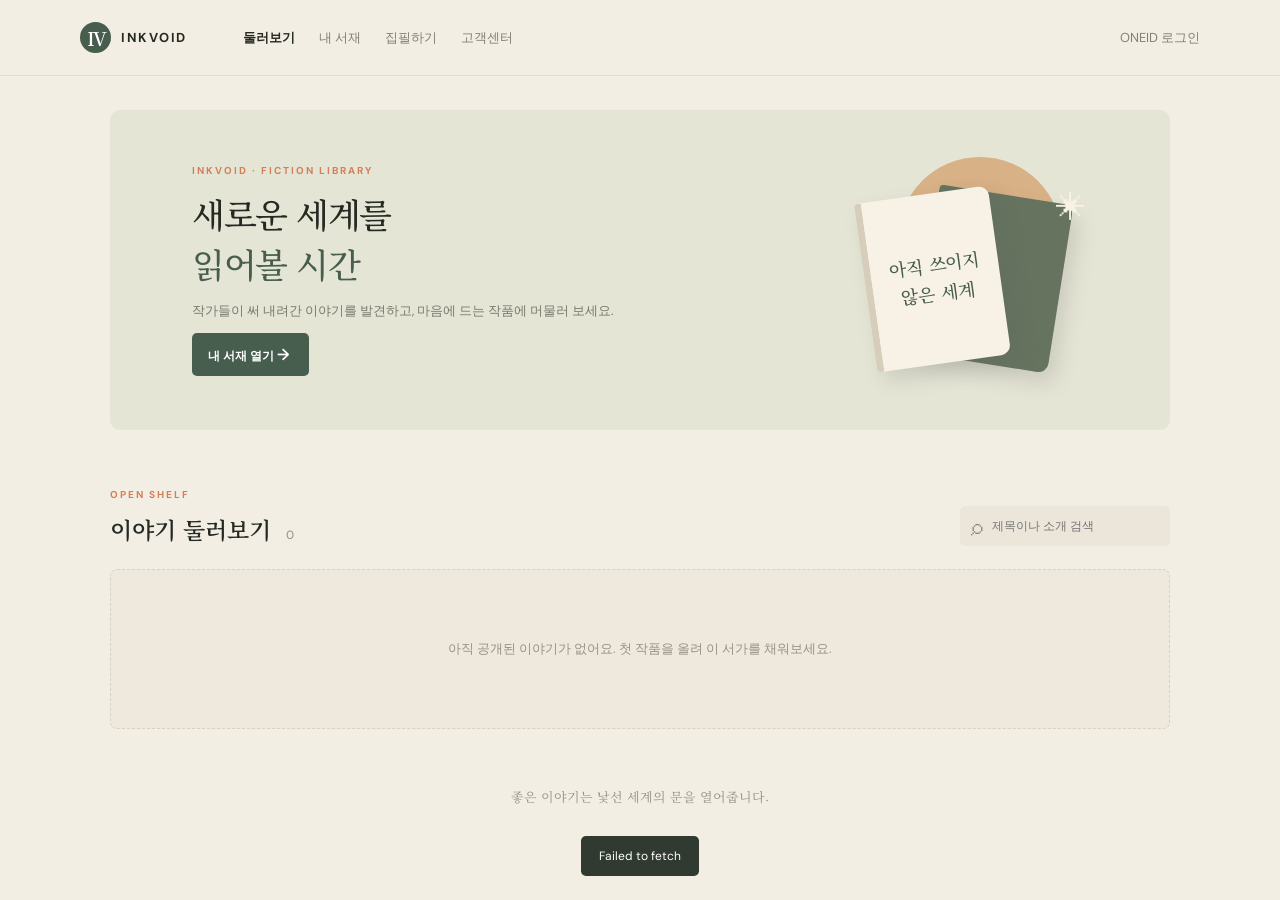
==== commit 7ec5c763: "Add HELPDESK customer support link" ====
--- a/frontend/index.html
+++ b/frontend/index.html
@@ -13,7 +13,7 @@
 <body>
   <header class="topbar">
     <a class="brand" href="#" onclick="showExplore();return false"><span class="brand-mark">IV</span><span>INKVOID</span></a>
-    <nav><button class="nav-link active" id="exploreNav" onclick="showExplore()">둘러보기</button><button class="nav-link" id="libraryNav" onclick="showLibrary()">내 서재</button><button class="nav-link" onclick="newWork()">집필하기</button><button class="nav-link admin-nav" id="adminNav" onclick="showAdmin()" hidden>관리자</button></nav>
+    <nav><button class="nav-link active" id="exploreNav" onclick="showExplore()">둘러보기</button><button class="nav-link" id="libraryNav" onclick="showLibrary()">내 서재</button><button class="nav-link" onclick="newWork()">집필하기</button><button class="nav-link" onclick="window.open('https://oneid-helpdesk.onrender.com/?service=INKVOID','_blank')">고객센터</button><button class="nav-link admin-nav" id="adminNav" onclick="showAdmin()" hidden>관리자</button></nav>
     <div class="account"><span id="userName"></span><button class="quiet-button" id="loginButton" onclick="beginOneIDLogin()">ONEID 로그인</button><button class="quiet-button" id="logoutButton" onclick="logout()" hidden>로그아웃</button></div>
   </header>
   <main>
